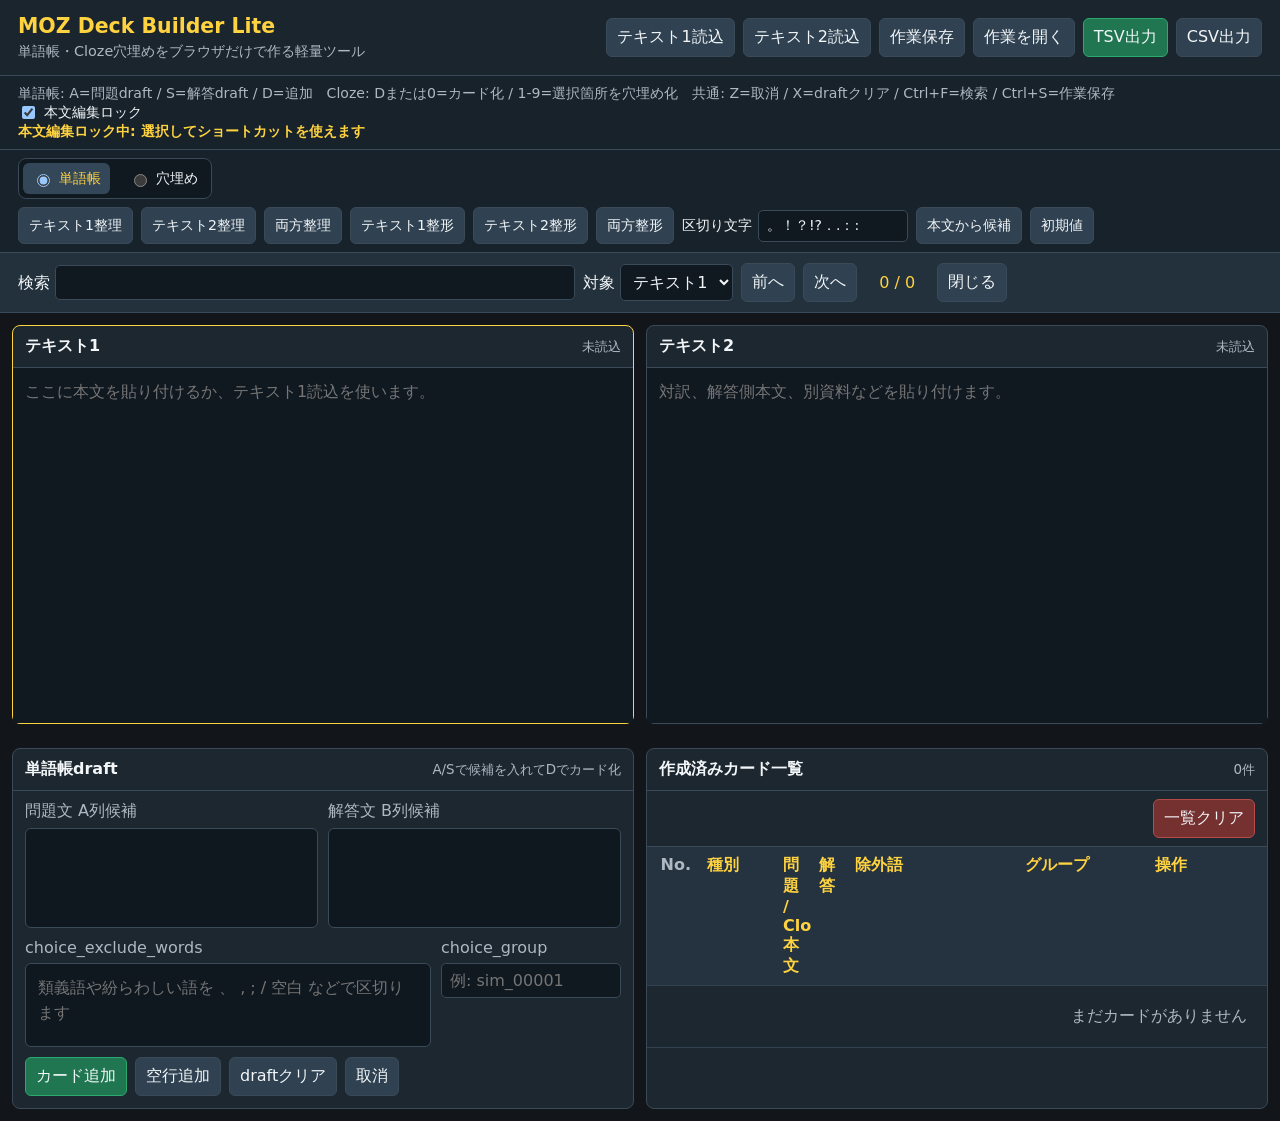
==== tools/deck_builder_lite/index.html @ 5cb3734d "add MOZ deck builder lite" ====
<!doctype html>
<html lang="ja">
<head>
  <meta charset="utf-8">
  <meta name="viewport" content="width=device-width, initial-scale=1">
  <title>MOZ Deck Builder Lite</title>
  <link rel="stylesheet" href="styles.css">
</head>
<body>
  <div class="app">
    <header class="topbar">
      <div>
        <h1>MOZ Deck Builder Lite</h1>
        <p>単語帳・Cloze穴埋めをブラウザだけで作る軽量ツール</p>
      </div>
      <div class="toolbar" aria-label="ファイル操作">
        <button type="button" data-load="text1">テキスト1読込</button>
        <button type="button" data-load="text2">テキスト2読込</button>
        <button type="button" id="save-work-button">作業保存</button>
        <button type="button" id="open-work-button">作業を開く</button>
        <button type="button" id="export-tsv-button" class="primary">TSV出力</button>
        <button type="button" id="export-csv-button">CSV出力</button>
      </div>
    </header>

    <section class="statusbar" aria-live="polite">
      <div class="shortcut-line">
        単語帳: A=問題draft / S=解答draft / D=追加　Cloze: Dまたは0=カード化 / 1-9=選択箇所を穴埋め化　共通: Z=取消 / X=draftクリア / Ctrl+F=検索 / Ctrl+S=作業保存
      </div>
      <label class="lock-toggle">
        <input type="checkbox" id="source-lock-input" checked>
        本文編集ロック
      </label>
      <div id="status-text">準備完了</div>
    </section>

    <section class="modebar">
      <div class="mode-switch" role="radiogroup" aria-label="作成モード">
        <label>
          <input type="radio" name="builder-mode" value="vocab" checked>
          単語帳
        </label>
        <label>
          <input type="radio" name="builder-mode" value="cloze">
          穴埋め
        </label>
      </div>
      <div class="format-tools">
        <button type="button" data-clean="text1">テキスト1整理</button>
        <button type="button" data-clean="text2">テキスト2整理</button>
        <button type="button" data-clean="both">両方整理</button>
        <button type="button" data-format="text1">テキスト1整形</button>
        <button type="button" data-format="text2">テキスト2整形</button>
        <button type="button" data-format="both">両方整形</button>
        <label class="delimiter-control">区切り文字
          <input id="delimiter-input" value="。！？!?．.：:" aria-label="整形に使う区切り文字">
        </label>
        <button type="button" id="detect-delimiters-button">本文から候補</button>
        <button type="button" id="reset-delimiters-button">初期値</button>
      </div>
    </section>

    <section class="findbar" id="findbar" hidden>
      <label>検索 <input id="find-input" type="search" autocomplete="off"></label>
      <label>対象
        <select id="find-scope">
          <option value="text1">テキスト1</option>
          <option value="text2">テキスト2</option>
          <option value="both">両方</option>
        </select>
      </label>
      <button type="button" id="find-prev-button">前へ</button>
      <button type="button" id="find-next-button">次へ</button>
      <span id="find-count">0 / 0</span>
      <button type="button" id="find-close-button">閉じる</button>
    </section>

    <main class="workspace">
      <section class="sources">
        <article class="source-pane active" data-pane="text1">
          <div class="pane-head">
            <h2>テキスト1</h2>
            <span id="text1-info">未読込</span>
          </div>
          <textarea id="text1" spellcheck="false" readonly placeholder="ここに本文を貼り付けるか、テキスト1読込を使います。"></textarea>
        </article>
        <article class="source-pane" data-pane="text2">
          <div class="pane-head">
            <h2>テキスト2</h2>
            <span id="text2-info">未読込</span>
          </div>
          <textarea id="text2" spellcheck="false" readonly placeholder="対訳、解答側本文、別資料などを貼り付けます。"></textarea>
        </article>
      </section>

      <section class="builder">
        <article class="draft-panel">
          <div class="panel-head">
            <h2 id="draft-title">単語帳draft</h2>
            <span id="mode-hint">A/Sで候補を入れてDでカード化</span>
          </div>

          <div class="vocab-draft" id="vocab-draft">
            <label>問題文 A列候補
              <textarea id="draft-question" rows="3" spellcheck="false"></textarea>
            </label>
            <label>解答文 B列候補
              <textarea id="draft-answer" rows="3" spellcheck="false"></textarea>
            </label>
          </div>

          <div class="cloze-tools" id="cloze-tools" hidden>
            <p>
              本文を選択してDまたは0でカード一覧に追加します。追加後、カードの問題欄で隠したい箇所を選択し、1-9を押すと <code>{{c1::...}}</code> に変換されます。
            </p>
            <div class="button-row">
              <button type="button" id="add-selected-cloze-button" class="primary">選択範囲をClozeカード化</button>
              <button type="button" id="bulk-cloze-button">アクティブ本文の各行を一括追加</button>
              <button type="button" id="bulk-selected-cloze-button">選択範囲を文分割して一括追加</button>
            </div>
          </div>

          <div class="metadata-grid">
            <label>choice_exclude_words
              <textarea id="draft-excludes" rows="2" spellcheck="false" placeholder="類義語や紛らわしい語を 、 , ; / 空白 などで区切ります"></textarea>
            </label>
            <label>choice_group
              <input id="draft-group" type="text" spellcheck="false" placeholder="例: sim_00001">
            </label>
          </div>

          <div class="button-row">
            <button type="button" id="add-card-button" class="primary">カード追加</button>
            <button type="button" id="add-empty-button">空行追加</button>
            <button type="button" id="clear-draft-button">draftクリア</button>
            <button type="button" id="undo-button">取消</button>
          </div>
        </article>

        <article class="cards-panel">
          <div class="panel-head">
            <h2>作成済みカード一覧</h2>
            <span id="card-count">0件</span>
          </div>
          <div class="table-actions">
            <button type="button" id="clear-cards-button" class="danger">一覧クリア</button>
          </div>
          <div class="table-wrap">
            <table>
              <thead>
                <tr>
                  <th>No.</th>
                  <th>種別</th>
                  <th>問題 / Cloze本文</th>
                  <th>解答</th>
                  <th>除外語</th>
                  <th>グループ</th>
                  <th>操作</th>
                </tr>
              </thead>
              <tbody id="cards-body"></tbody>
            </table>
          </div>
        </article>
      </section>
    </main>
  </div>

  <input id="source-file-input" type="file" accept=".txt,.html,.htm,text/plain,text/html" hidden>
  <input id="work-file-input" type="file" accept=".mozbuild.json,.json" hidden>
  <script src="app.js"></script>
</body>
</html>
---- tools/deck_builder_lite/styles.css ----
:root {
  color-scheme: dark;
  --bg: #12161b;
  --panel: #1d2730;
  --panel-2: #253340;
  --panel-3: #152029;
  --line: #3a4a59;
  --text: #f2f6f8;
  --muted: #aeb8c2;
  --accent: #ffd23f;
  --accent-2: #3bb4d8;
  --ok: #4caf68;
  --danger: #e34f4f;
}

* { box-sizing: border-box; }

body {
  margin: 0;
  min-height: 100vh;
  background: var(--bg);
  color: var(--text);
  font-family: system-ui, -apple-system, BlinkMacSystemFont, "Segoe UI", sans-serif;
}

button,
input,
select,
textarea {
  font: inherit;
}

button {
  border: 1px solid var(--line);
  border-radius: 6px;
  background: #304252;
  color: var(--text);
  padding: 8px 10px;
  cursor: pointer;
}

button:hover { background: #3c5367; }
button.primary { background: #1f7651; border-color: #2ba96f; }
button.danger { background: #753030; border-color: #b54b4b; }

.app {
  min-height: 100vh;
  display: flex;
  flex-direction: column;
}

.topbar {
  display: flex;
  justify-content: space-between;
  gap: 16px;
  align-items: center;
  padding: 14px 18px;
  border-bottom: 1px solid var(--line);
  background: #1b252e;
}

.topbar h1 {
  margin: 0;
  font-size: 1.28rem;
  letter-spacing: 0;
  color: var(--accent);
}

.topbar p {
  margin: 4px 0 0;
  color: var(--muted);
  font-size: 0.9rem;
}

.toolbar,
.format-tools,
.button-row,
.findbar,
.modebar,
.table-actions {
  display: flex;
  align-items: center;
  gap: 8px;
  flex-wrap: wrap;
}

.statusbar,
.modebar {
  justify-content: space-between;
  padding: 8px 18px;
  border-bottom: 1px solid var(--line);
  background: #17222b;
  color: var(--muted);
  font-size: 0.88rem;
}

#status-text {
  color: var(--accent);
  font-weight: 700;
}

.lock-toggle,
.delimiter-control,
.mode-switch label {
  display: flex;
  align-items: center;
  gap: 6px;
  white-space: nowrap;
  color: var(--text);
}

.mode-switch {
  display: flex;
  gap: 10px;
  padding: 4px;
  border: 1px solid var(--line);
  border-radius: 8px;
  background: #101820;
}

.mode-switch label {
  padding: 6px 9px;
  border-radius: 6px;
  cursor: pointer;
}

.mode-switch label:has(input:checked) {
  background: #344759;
  color: var(--accent);
}

.findbar {
  padding: 10px 18px;
  border-bottom: 1px solid var(--line);
  background: #23313d;
}

.findbar input,
.findbar select,
#delimiter-input,
#draft-group {
  border: 1px solid var(--line);
  border-radius: 5px;
  background: #101820;
  color: var(--text);
  padding: 7px 8px;
}

#delimiter-input { width: 150px; }
.findbar input { width: min(42vw, 520px); }
#find-count { color: var(--accent); min-width: 64px; text-align: center; }

.workspace {
  flex: 1;
  display: grid;
  grid-template-rows: minmax(260px, 47vh) minmax(360px, 1fr);
  min-height: 0;
}

.sources,
.builder {
  display: grid;
  grid-template-columns: minmax(0, 1fr) minmax(0, 1fr);
  gap: 12px;
  padding: 12px;
  min-height: 0;
}

.source-pane,
.draft-panel,
.cards-panel {
  min-width: 0;
  min-height: 0;
  border: 1px solid var(--line);
  border-radius: 8px;
  background: var(--panel);
  display: flex;
  flex-direction: column;
}

.source-pane.active { border-color: var(--accent); }

.pane-head,
.panel-head {
  display: flex;
  justify-content: space-between;
  align-items: center;
  gap: 10px;
  padding: 10px 12px;
  border-bottom: 1px solid var(--line);
}

h2 {
  margin: 0;
  font-size: 1rem;
  letter-spacing: 0;
}

.pane-head span,
.panel-head span {
  color: var(--muted);
  font-size: 0.84rem;
}

textarea {
  width: 100%;
  flex: 1;
  min-height: 0;
  border: 0;
  resize: none;
  background: #0f171f;
  color: var(--text);
  padding: 12px;
  line-height: 1.55;
  outline: none;
}

.source-pane textarea[readonly] {
  cursor: text;
  background: #101820;
}

.source-pane textarea:not([readonly]) {
  background: #132433;
  box-shadow: inset 0 0 0 1px rgba(255, 210, 63, 0.3);
}

.draft-panel {
  gap: 10px;
  padding-bottom: 12px;
  overflow: auto;
}

.vocab-draft,
.metadata-grid {
  display: grid;
  gap: 10px;
  padding: 0 12px;
}

.vocab-draft {
  grid-template-columns: 1fr 1fr;
}

.metadata-grid {
  grid-template-columns: minmax(0, 1.4fr) minmax(180px, 0.6fr);
}

.draft-panel label {
  display: flex;
  flex-direction: column;
  gap: 6px;
  color: var(--muted);
}

.draft-panel textarea {
  flex: none;
  min-height: 84px;
  border: 1px solid var(--line);
  border-radius: 6px;
}

.draft-panel input {
  width: 100%;
}

.draft-panel .button-row,
.cloze-tools {
  padding: 0 12px;
}

.cloze-tools p {
  margin: 0 0 8px;
  color: var(--muted);
  line-height: 1.55;
}

code {
  color: var(--accent);
}

.cards-panel {
  overflow: hidden;
}

.table-actions {
  padding: 8px 12px;
  border-bottom: 1px solid var(--line);
  justify-content: flex-end;
}

.table-wrap {
  min-height: 0;
  overflow: auto;
}

table {
  width: 100%;
  border-collapse: collapse;
  table-layout: fixed;
}

th,
td {
  border-bottom: 1px solid #31414f;
  padding: 8px;
  vertical-align: top;
}

th {
  position: sticky;
  top: 0;
  z-index: 1;
  background: var(--panel-2);
  color: var(--accent);
  text-align: left;
}

th:first-child,
td:first-child {
  width: 52px;
  text-align: right;
  color: var(--muted);
}

th:nth-child(2),
td:nth-child(2) { width: 76px; }

th:nth-child(5),
td:nth-child(5) { width: 170px; }

th:nth-child(6),
td:nth-child(6) { width: 130px; }

th:nth-child(7),
td:nth-child(7) { width: 120px; }

td textarea,
td input {
  width: 100%;
  border: 1px solid var(--line);
  border-radius: 5px;
  background: var(--panel-3);
  color: var(--text);
  padding: 8px;
}

td textarea {
  min-height: 70px;
}

.kind-badge {
  display: inline-flex;
  align-items: center;
  justify-content: center;
  min-width: 54px;
  border-radius: 999px;
  padding: 4px 8px;
  background: #314252;
  color: var(--text);
  font-size: 0.82rem;
  font-weight: 700;
}

.kind-cloze .kind-badge {
  background: #473b16;
  color: var(--accent);
}

tr.dragging { opacity: 0.45; }
tr.invalid td { background: rgba(227, 79, 79, 0.08); }

.row-actions {
  display: flex;
  flex-direction: column;
  gap: 6px;
}

.empty {
  color: var(--muted);
  text-align: center;
  padding: 20px;
}

.auto-answer {
  color: var(--muted);
  font-size: 0.86rem;
  line-height: 1.45;
}

@media (max-width: 1040px) {
  .topbar,
  .statusbar,
  .modebar {
    align-items: stretch;
    flex-direction: column;
  }

  .workspace {
    grid-template-rows: auto auto;
  }

  .sources,
  .builder,
  .vocab-draft,
  .metadata-grid {
    grid-template-columns: 1fr;
  }

  .source-pane textarea {
    min-height: 220px;
  }

  table {
    min-width: 980px;
  }
}
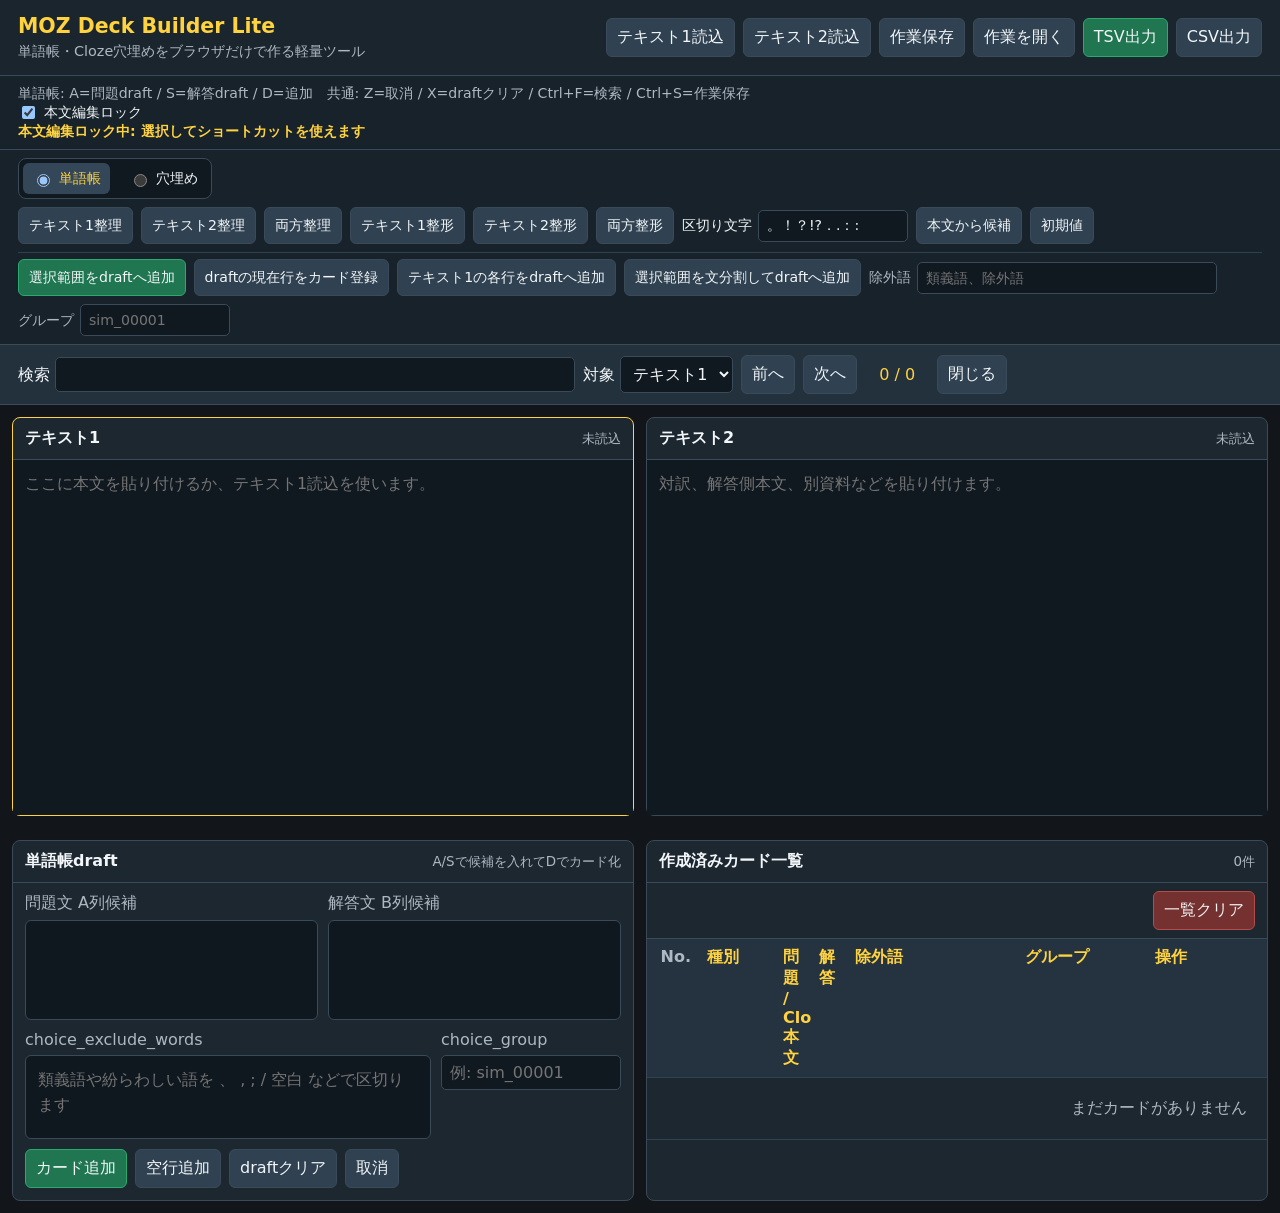
==== commit 74c59119: "improve cloze deck builder layout" ====
--- a/tools/deck_builder_lite/index.html
+++ b/tools/deck_builder_lite/index.html
@@ -14,8 +14,8 @@
         <p>単語帳・Cloze穴埋めをブラウザだけで作る軽量ツール</p>
       </div>
       <div class="toolbar" aria-label="ファイル操作">
-        <button type="button" data-load="text1">テキスト1読込</button>
-        <button type="button" data-load="text2">テキスト2読込</button>
+        <button type="button" data-load="text1" id="load-text1-button">テキスト1読込</button>
+        <button type="button" data-load="text2" id="load-text2-button">テキスト2読込</button>
         <button type="button" id="save-work-button">作業保存</button>
         <button type="button" id="open-work-button">作業を開く</button>
         <button type="button" id="export-tsv-button" class="primary">TSV出力</button>
@@ -24,8 +24,8 @@
     </header>
 
     <section class="statusbar" aria-live="polite">
-      <div class="shortcut-line">
-        単語帳: A=問題draft / S=解答draft / D=追加　Cloze: Dまたは0=カード化 / 1-9=選択箇所を穴埋め化　共通: Z=取消 / X=draftクリア / Ctrl+F=検索 / Ctrl+S=作業保存
+      <div class="shortcut-line" id="shortcut-line">
+        単語帳: A=問題draft / S=解答draft / D=追加　穴埋め: 元本文でA=draftへ追加 / draftで1-9=穴埋め化 / D=カード登録　共通: Z=取消 / X=draftクリア / Ctrl+F=検索 / Ctrl+S=作業保存
       </div>
       <label class="lock-toggle">
         <input type="checkbox" id="source-lock-input" checked>
@@ -46,17 +46,29 @@
         </label>
       </div>
       <div class="format-tools">
-        <button type="button" data-clean="text1">テキスト1整理</button>
-        <button type="button" data-clean="text2">テキスト2整理</button>
+        <button type="button" data-clean="text1" id="clean-text1-button">テキスト1整理</button>
+        <button type="button" data-clean="text2" id="clean-text2-button">テキスト2整理</button>
         <button type="button" data-clean="both">両方整理</button>
-        <button type="button" data-format="text1">テキスト1整形</button>
-        <button type="button" data-format="text2">テキスト2整形</button>
+        <button type="button" data-format="text1" id="format-text1-button">テキスト1整形</button>
+        <button type="button" data-format="text2" id="format-text2-button">テキスト2整形</button>
         <button type="button" data-format="both">両方整形</button>
         <label class="delimiter-control">区切り文字
           <input id="delimiter-input" value="。！？!?．.：:" aria-label="整形に使う区切り文字">
         </label>
         <button type="button" id="detect-delimiters-button">本文から候補</button>
         <button type="button" id="reset-delimiters-button">初期値</button>
+      </div>
+      <div class="cloze-actions" id="cloze-actions" hidden>
+        <button type="button" id="add-selected-cloze-button" class="primary">選択範囲をdraftへ追加</button>
+        <button type="button" id="register-cloze-draft-button">draftの現在行をカード登録</button>
+        <button type="button" id="bulk-cloze-button">テキスト1の各行をdraftへ追加</button>
+        <button type="button" id="bulk-selected-cloze-button">選択範囲を文分割してdraftへ追加</button>
+        <label>除外語
+          <input id="cloze-excludes" type="text" spellcheck="false" placeholder="類義語、除外語">
+        </label>
+        <label>グループ
+          <input id="cloze-group" type="text" spellcheck="false" placeholder="sim_00001">
+        </label>
       </div>
     </section>
 
@@ -79,17 +91,20 @@
       <section class="sources">
         <article class="source-pane active" data-pane="text1">
           <div class="pane-head">
-            <h2>テキスト1</h2>
+            <h2 id="text1-title">テキスト1</h2>
             <span id="text1-info">未読込</span>
           </div>
           <textarea id="text1" spellcheck="false" readonly placeholder="ここに本文を貼り付けるか、テキスト1読込を使います。"></textarea>
         </article>
         <article class="source-pane" data-pane="text2">
           <div class="pane-head">
-            <h2>テキスト2</h2>
+            <h2 id="text2-title">テキスト2</h2>
             <span id="text2-info">未読込</span>
           </div>
-          <textarea id="text2" spellcheck="false" readonly placeholder="対訳、解答側本文、別資料などを貼り付けます。"></textarea>
+          <div class="cloze-draft-editor">
+            <div class="cloze-draft-gutter" id="cloze-draft-gutter" aria-hidden="true"></div>
+            <textarea id="text2" spellcheck="false" readonly placeholder="対訳、解答側本文、別資料などを貼り付けます。"></textarea>
+          </div>
         </article>
       </section>
 
@@ -107,17 +122,6 @@
             <label>解答文 B列候補
               <textarea id="draft-answer" rows="3" spellcheck="false"></textarea>
             </label>
-          </div>
-
-          <div class="cloze-tools" id="cloze-tools" hidden>
-            <p>
-              本文を選択してDまたは0でカード一覧に追加します。追加後、カードの問題欄で隠したい箇所を選択し、1-9を押すと <code>{{c1::...}}</code> に変換されます。
-            </p>
-            <div class="button-row">
-              <button type="button" id="add-selected-cloze-button" class="primary">選択範囲をClozeカード化</button>
-              <button type="button" id="bulk-cloze-button">アクティブ本文の各行を一括追加</button>
-              <button type="button" id="bulk-selected-cloze-button">選択範囲を文分割して一括追加</button>
-            </div>
           </div>
 
           <div class="metadata-grid">
--- a/tools/deck_builder_lite/styles.css
+++ b/tools/deck_builder_lite/styles.css
@@ -42,6 +42,10 @@
 button:hover { background: #3c5367; }
 button.primary { background: #1f7651; border-color: #2ba96f; }
 button.danger { background: #753030; border-color: #b54b4b; }
+button:disabled {
+  opacity: 0.45;
+  cursor: not-allowed;
+}
 
 .app {
   min-height: 100vh;
@@ -74,6 +78,7 @@
 
 .toolbar,
 .format-tools,
+.cloze-actions,
 .button-row,
 .findbar,
 .modebar,
@@ -94,6 +99,19 @@
   font-size: 0.88rem;
 }
 
+.cloze-actions {
+  width: 100%;
+  padding-top: 6px;
+  border-top: 1px solid rgba(58, 74, 89, 0.75);
+}
+
+.cloze-actions label {
+  display: flex;
+  align-items: center;
+  gap: 6px;
+  color: var(--muted);
+}
+
 #status-text {
   color: var(--accent);
   font-weight: 700;
@@ -138,7 +156,9 @@
 .findbar input,
 .findbar select,
 #delimiter-input,
-#draft-group {
+#draft-group,
+#cloze-excludes,
+#cloze-group {
   border: 1px solid var(--line);
   border-radius: 5px;
   background: #101820;
@@ -147,6 +167,8 @@
 }
 
 #delimiter-input { width: 150px; }
+#cloze-excludes { width: min(30vw, 300px); }
+#cloze-group { width: 150px; }
 .findbar input { width: min(42vw, 520px); }
 #find-count { color: var(--accent); min-width: 64px; text-align: center; }
 
@@ -180,6 +202,33 @@
 
 .source-pane.active { border-color: var(--accent); }
 
+.mode-cloze .workspace {
+  grid-template-columns: minmax(360px, 0.78fr) minmax(520px, 1.22fr);
+  grid-template-rows: minmax(0, 1fr);
+}
+
+.mode-cloze .sources {
+  grid-column: 1;
+  grid-row: 1;
+  grid-template-columns: 1fr;
+  grid-template-rows: minmax(0, 1fr) minmax(220px, 0.9fr);
+}
+
+.mode-cloze .builder {
+  grid-column: 2;
+  grid-row: 1;
+  grid-template-columns: 1fr;
+  grid-template-rows: minmax(0, 1fr);
+}
+
+.mode-cloze .draft-panel {
+  display: none;
+}
+
+.mode-cloze .cards-panel {
+  min-height: 0;
+}
+
 .pane-head,
 .panel-head {
   display: flex;
@@ -213,6 +262,58 @@
   padding: 12px;
   line-height: 1.55;
   outline: none;
+}
+
+.cloze-draft-editor {
+  flex: 1;
+  min-height: 0;
+  display: flex;
+  background: #0f171f;
+}
+
+.cloze-draft-gutter {
+  display: none;
+  flex: 0 0 3.35rem;
+  overflow: hidden;
+  border-right: 1px solid var(--line);
+  background: #111a22;
+  color: #8fa1ae;
+  padding: 12px 0;
+  line-height: 1.55;
+  font-variant-numeric: tabular-nums;
+  user-select: none;
+}
+
+.cloze-draft-gutter div {
+  height: 1.55em;
+  padding: 0 8px;
+  text-align: right;
+  white-space: nowrap;
+}
+
+.cloze-draft-gutter div:nth-child(odd) {
+  background: rgba(255, 210, 63, 0.07);
+}
+
+.cloze-draft-gutter div:nth-child(even) {
+  background: rgba(59, 180, 216, 0.08);
+}
+
+.mode-cloze .cloze-draft-gutter {
+  display: block;
+}
+
+.mode-cloze #text2 {
+  background:
+    repeating-linear-gradient(
+      to bottom,
+      rgba(255, 210, 63, 0.045) 0,
+      rgba(255, 210, 63, 0.045) 1.55em,
+      rgba(59, 180, 216, 0.055) 1.55em,
+      rgba(59, 180, 216, 0.055) 3.1em
+    ),
+    #0f171f;
+  white-space: pre;
 }
 
 .source-pane textarea[readonly] {
@@ -400,6 +501,11 @@
     grid-template-rows: auto auto;
   }
 
+  .mode-cloze .workspace {
+    grid-template-columns: 1fr;
+    grid-template-rows: auto auto;
+  }
+
   .sources,
   .builder,
   .vocab-draft,
@@ -407,6 +513,17 @@
     grid-template-columns: 1fr;
   }
 
+  .mode-cloze .sources,
+  .mode-cloze .builder {
+    grid-column: auto;
+    grid-row: auto;
+    grid-template-columns: 1fr;
+  }
+
+  .mode-cloze .sources {
+    grid-template-rows: auto auto;
+  }
+
   .source-pane textarea {
     min-height: 220px;
   }
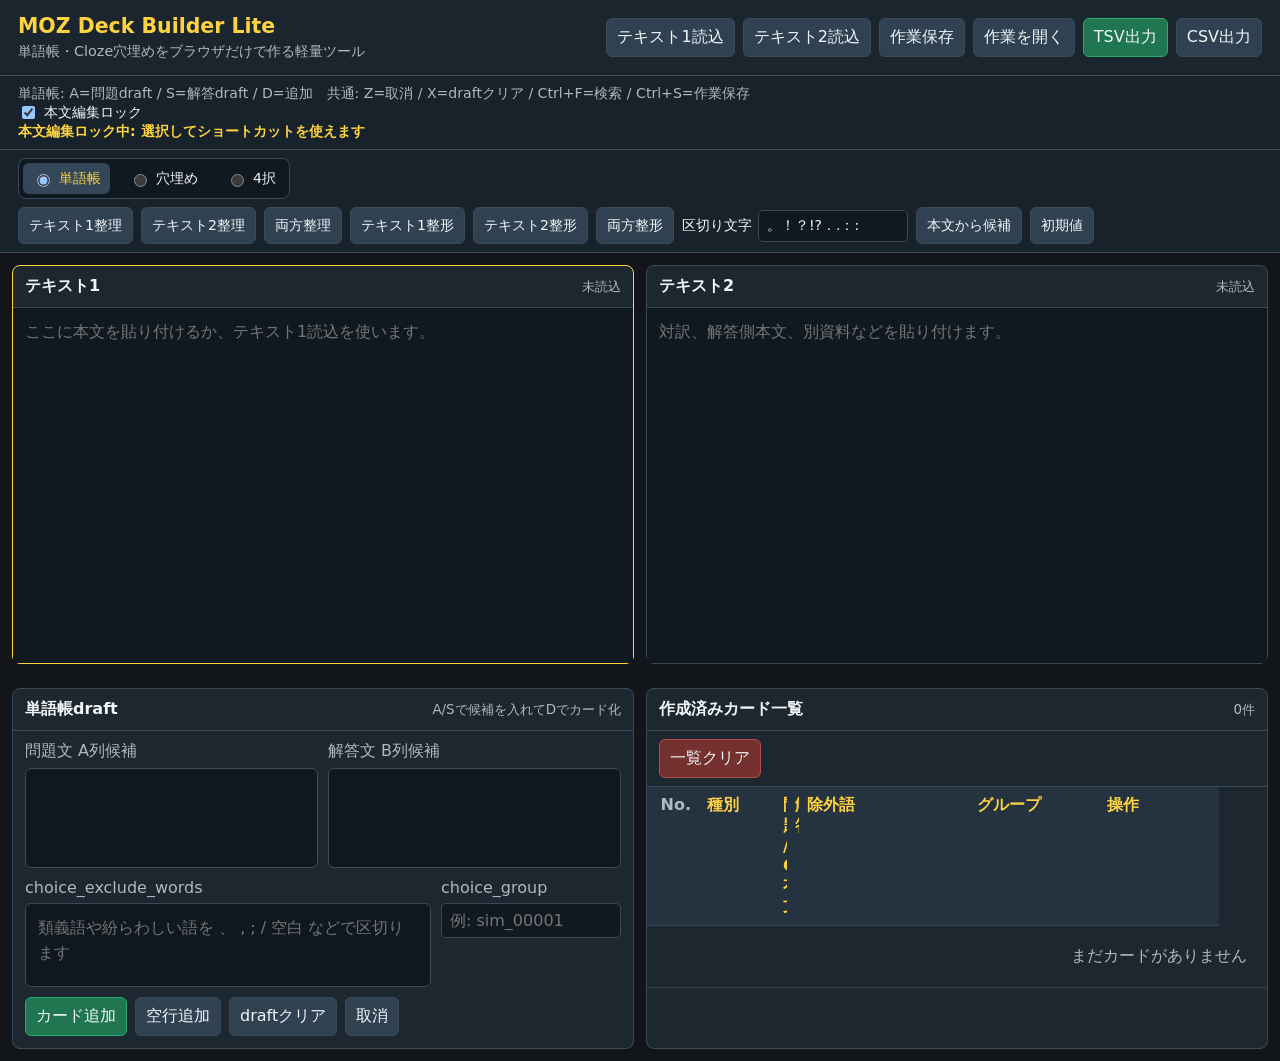
==== commit 4abdd598: "Update multiple choice support and deck builder" ====
--- a/tools/deck_builder_lite/index.html
+++ b/tools/deck_builder_lite/index.html
@@ -25,7 +25,7 @@
 
     <section class="statusbar" aria-live="polite">
       <div class="shortcut-line" id="shortcut-line">
-        単語帳: A=問題draft / S=解答draft / D=追加　穴埋め: 元本文でA=draftへ追加 / draftで1-9=穴埋め化 / D=カード登録　共通: Z=取消 / X=draftクリア / Ctrl+F=検索 / Ctrl+S=作業保存
+        単語帳: A=問題draft / S=解答draft / D=追加　穴埋め: 元本文でA=カード追加 / 一覧の問題欄で1-9=穴埋め化　共通: Z=取消 / Ctrl+F=検索 / Ctrl+S=作業保存
       </div>
       <label class="lock-toggle">
         <input type="checkbox" id="source-lock-input" checked>
@@ -44,6 +44,10 @@
           <input type="radio" name="builder-mode" value="cloze">
           穴埋め
         </label>
+        <label>
+          <input type="radio" name="builder-mode" value="choice">
+          4択
+        </label>
       </div>
       <div class="format-tools">
         <button type="button" data-clean="text1" id="clean-text1-button">テキスト1整理</button>
@@ -58,17 +62,17 @@
         <button type="button" id="detect-delimiters-button">本文から候補</button>
         <button type="button" id="reset-delimiters-button">初期値</button>
       </div>
-      <div class="cloze-actions" id="cloze-actions" hidden>
-        <button type="button" id="add-selected-cloze-button" class="primary">選択範囲をdraftへ追加</button>
-        <button type="button" id="register-cloze-draft-button">draftの現在行をカード登録</button>
-        <button type="button" id="bulk-cloze-button">テキスト1の各行をdraftへ追加</button>
-        <button type="button" id="bulk-selected-cloze-button">選択範囲を文分割してdraftへ追加</button>
-        <label>除外語
-          <input id="cloze-excludes" type="text" spellcheck="false" placeholder="類義語、除外語">
+      <div class="choice-tools">
+        <label class="choice-only">問題番号
+          <input id="choice-question-marker" type="text" spellcheck="false" placeholder="自動 / 例: ⑴, (1), 1.">
         </label>
-        <label>グループ
-          <input id="cloze-group" type="text" spellcheck="false" placeholder="sim_00001">
+        <label class="choice-only">4択番号
+          <input id="choice-marker-custom" type="text" spellcheck="false" placeholder="自動 / 例: ①②③④, ABCD, 1.2.3.4">
         </label>
+        <label class="choice-only">答え
+          <input id="choice-answer-sequence" type="text" spellcheck="false" placeholder="例: 4212441234 / C,B,A">
+        </label>
+        <button type="button" id="build-choice-cards-button" class="primary choice-only">4択をカード化</button>
       </div>
     </section>
 
@@ -147,6 +151,10 @@
             <span id="card-count">0件</span>
           </div>
           <div class="table-actions">
+            <label class="cloze-card-lock">
+              <input type="checkbox" id="cloze-card-lock-input" checked>
+              穴埋め問題文ロック
+            </label>
             <button type="button" id="clear-cards-button" class="danger">一覧クリア</button>
           </div>
           <div class="table-wrap">
@@ -157,6 +165,10 @@
                   <th>種別</th>
                   <th>問題 / Cloze本文</th>
                   <th>解答</th>
+                  <th>選択肢1</th>
+                  <th>選択肢2</th>
+                  <th>選択肢3</th>
+                  <th>選択肢4</th>
                   <th>除外語</th>
                   <th>グループ</th>
                   <th>操作</th>
--- a/tools/deck_builder_lite/styles.css
+++ b/tools/deck_builder_lite/styles.css
@@ -15,6 +15,10 @@
 
 * { box-sizing: border-box; }
 
+[hidden] {
+  display: none !important;
+}
+
 body {
   margin: 0;
   min-height: 100vh;
@@ -78,7 +82,7 @@
 
 .toolbar,
 .format-tools,
-.cloze-actions,
+.choice-tools,
 .button-row,
 .findbar,
 .modebar,
@@ -99,13 +103,23 @@
   font-size: 0.88rem;
 }
 
-.cloze-actions {
+.choice-tools {
+  display: none;
   width: 100%;
   padding-top: 6px;
   border-top: 1px solid rgba(58, 74, 89, 0.75);
 }
 
-.cloze-actions label {
+.choice-only {
+  display: none;
+}
+
+.mode-choice .choice-tools,
+.mode-choice .choice-only {
+  display: flex;
+}
+
+.choice-tools label {
   display: flex;
   align-items: center;
   gap: 6px;
@@ -118,6 +132,7 @@
 }
 
 .lock-toggle,
+.cloze-card-lock,
 .delimiter-control,
 .mode-switch label {
   display: flex;
@@ -156,9 +171,10 @@
 .findbar input,
 .findbar select,
 #delimiter-input,
-#draft-group,
-#cloze-excludes,
-#cloze-group {
+#choice-marker-custom,
+#choice-question-marker,
+#choice-answer-sequence,
+#draft-group {
   border: 1px solid var(--line);
   border-radius: 5px;
   background: #101820;
@@ -167,8 +183,9 @@
 }
 
 #delimiter-input { width: 150px; }
-#cloze-excludes { width: min(30vw, 300px); }
-#cloze-group { width: 150px; }
+#choice-marker-custom { width: min(34vw, 320px); }
+#choice-question-marker { width: 170px; }
+#choice-answer-sequence { width: min(36vw, 360px); }
 .findbar input { width: min(42vw, 520px); }
 #find-count { color: var(--accent); min-width: 64px; text-align: center; }
 
@@ -207,11 +224,28 @@
   grid-template-rows: minmax(0, 1fr);
 }
 
+.mode-choice .workspace {
+  grid-template-columns: minmax(360px, 0.82fr) minmax(560px, 1.18fr);
+  grid-template-rows: minmax(0, 1fr);
+}
+
 .mode-cloze .sources {
   grid-column: 1;
   grid-row: 1;
   grid-template-columns: 1fr;
-  grid-template-rows: minmax(0, 1fr) minmax(220px, 0.9fr);
+  grid-template-rows: minmax(0, 1fr);
+}
+
+.mode-choice .sources {
+  grid-column: 1;
+  grid-row: 1;
+  grid-template-columns: 1fr;
+  grid-template-rows: minmax(0, 1fr);
+}
+
+.mode-cloze .source-pane[data-pane="text2"],
+.mode-choice .source-pane[data-pane="text2"] {
+  display: none;
 }
 
 .mode-cloze .builder {
@@ -221,11 +255,20 @@
   grid-template-rows: minmax(0, 1fr);
 }
 
-.mode-cloze .draft-panel {
+.mode-choice .builder {
+  grid-column: 2;
+  grid-row: 1;
+  grid-template-columns: 1fr;
+  grid-template-rows: minmax(0, 1fr);
+}
+
+.mode-cloze .draft-panel,
+.mode-choice .draft-panel {
   display: none;
 }
 
-.mode-cloze .cards-panel {
+.mode-cloze .cards-panel,
+.mode-choice .cards-panel {
   min-height: 0;
 }
 
@@ -387,7 +430,16 @@
 .table-actions {
   padding: 8px 12px;
   border-bottom: 1px solid var(--line);
-  justify-content: flex-end;
+  justify-content: space-between;
+}
+
+.cloze-card-lock {
+  color: var(--text);
+  font-size: 0.9rem;
+}
+
+body:not(.mode-cloze) .cloze-card-lock {
+  display: none;
 }
 
 .table-wrap {
@@ -428,13 +480,37 @@
 td:nth-child(2) { width: 76px; }
 
 th:nth-child(5),
-td:nth-child(5) { width: 170px; }
-
+td:nth-child(5),
 th:nth-child(6),
-td:nth-child(6) { width: 130px; }
-
+td:nth-child(6),
 th:nth-child(7),
-td:nth-child(7) { width: 120px; }
+td:nth-child(7),
+th:nth-child(8),
+td:nth-child(8) { width: 145px; }
+
+th:nth-child(9),
+td:nth-child(9) { width: 170px; }
+
+th:nth-child(10),
+td:nth-child(10) { width: 130px; }
+
+th:nth-child(11),
+td:nth-child(11) { width: 120px; }
+
+body:not(.mode-choice) th:nth-child(5),
+body:not(.mode-choice) td:nth-child(5),
+body:not(.mode-choice) th:nth-child(6),
+body:not(.mode-choice) td:nth-child(6),
+body:not(.mode-choice) th:nth-child(7),
+body:not(.mode-choice) td:nth-child(7),
+body:not(.mode-choice) th:nth-child(8),
+body:not(.mode-choice) td:nth-child(8),
+.mode-choice th:nth-child(9),
+.mode-choice td:nth-child(9),
+.mode-choice th:nth-child(10),
+.mode-choice td:nth-child(10) {
+  display: none;
+}
 
 td textarea,
 td input {
@@ -468,6 +544,11 @@
   color: var(--accent);
 }
 
+.kind-choice .kind-badge {
+  background: #173f49;
+  color: #88e6ff;
+}
+
 tr.dragging { opacity: 0.45; }
 tr.invalid td { background: rgba(227, 79, 79, 0.08); }
 
@@ -501,7 +582,8 @@
     grid-template-rows: auto auto;
   }
 
-  .mode-cloze .workspace {
+  .mode-cloze .workspace,
+  .mode-choice .workspace {
     grid-template-columns: 1fr;
     grid-template-rows: auto auto;
   }
@@ -514,7 +596,9 @@
   }
 
   .mode-cloze .sources,
-  .mode-cloze .builder {
+  .mode-cloze .builder,
+  .mode-choice .sources,
+  .mode-choice .builder {
     grid-column: auto;
     grid-row: auto;
     grid-template-columns: 1fr;
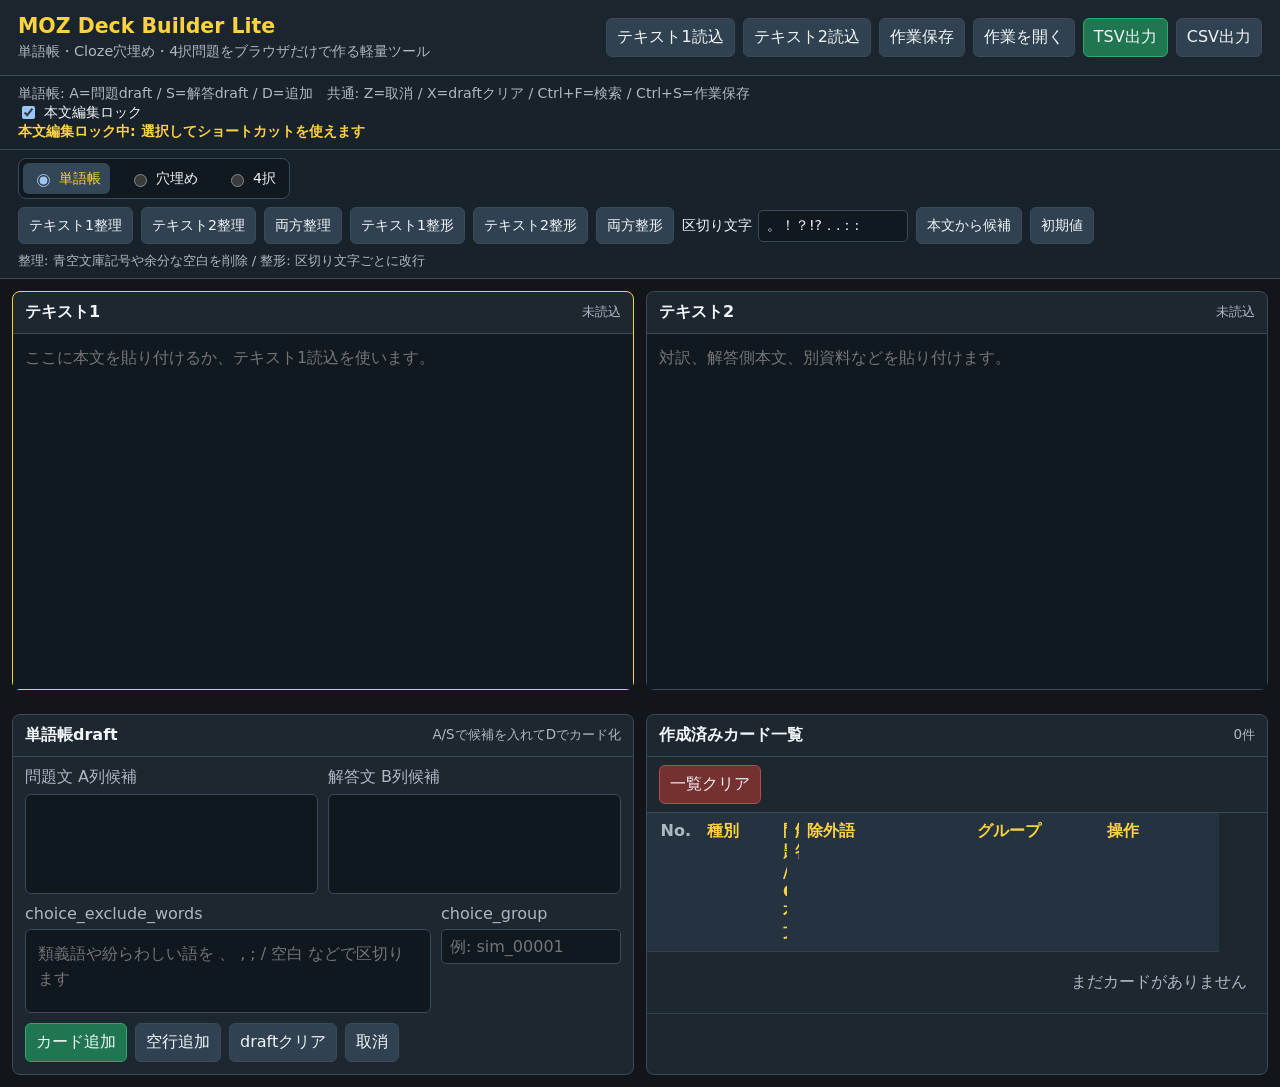
==== commit 1b569209: "Polish detail and deck builder wording" ====
--- a/tools/deck_builder_lite/index.html
+++ b/tools/deck_builder_lite/index.html
@@ -11,7 +11,7 @@
     <header class="topbar">
       <div>
         <h1>MOZ Deck Builder Lite</h1>
-        <p>単語帳・Cloze穴埋めをブラウザだけで作る軽量ツール</p>
+        <p>単語帳・Cloze穴埋め・4択問題をブラウザだけで作る軽量ツール</p>
       </div>
       <div class="toolbar" aria-label="ファイル操作">
         <button type="button" data-load="text1" id="load-text1-button">テキスト1読込</button>
@@ -61,6 +61,9 @@
         </label>
         <button type="button" id="detect-delimiters-button">本文から候補</button>
         <button type="button" id="reset-delimiters-button">初期値</button>
+        <div class="format-help" id="format-help">
+          整理: 青空文庫記号や余分な空白を削除 / 整形: 区切り文字ごとに改行
+        </div>
       </div>
       <div class="choice-tools">
         <label class="choice-only">問題番号
--- a/tools/deck_builder_lite/styles.css
+++ b/tools/deck_builder_lite/styles.css
@@ -110,7 +110,18 @@
   border-top: 1px solid rgba(58, 74, 89, 0.75);
 }
 
+.format-help {
+  flex-basis: 100%;
+  color: var(--muted);
+  font-size: 0.82rem;
+  line-height: 1.35;
+}
+
 .choice-only {
+  display: none;
+}
+
+.mode-choice .format-tools {
   display: none;
 }
 
